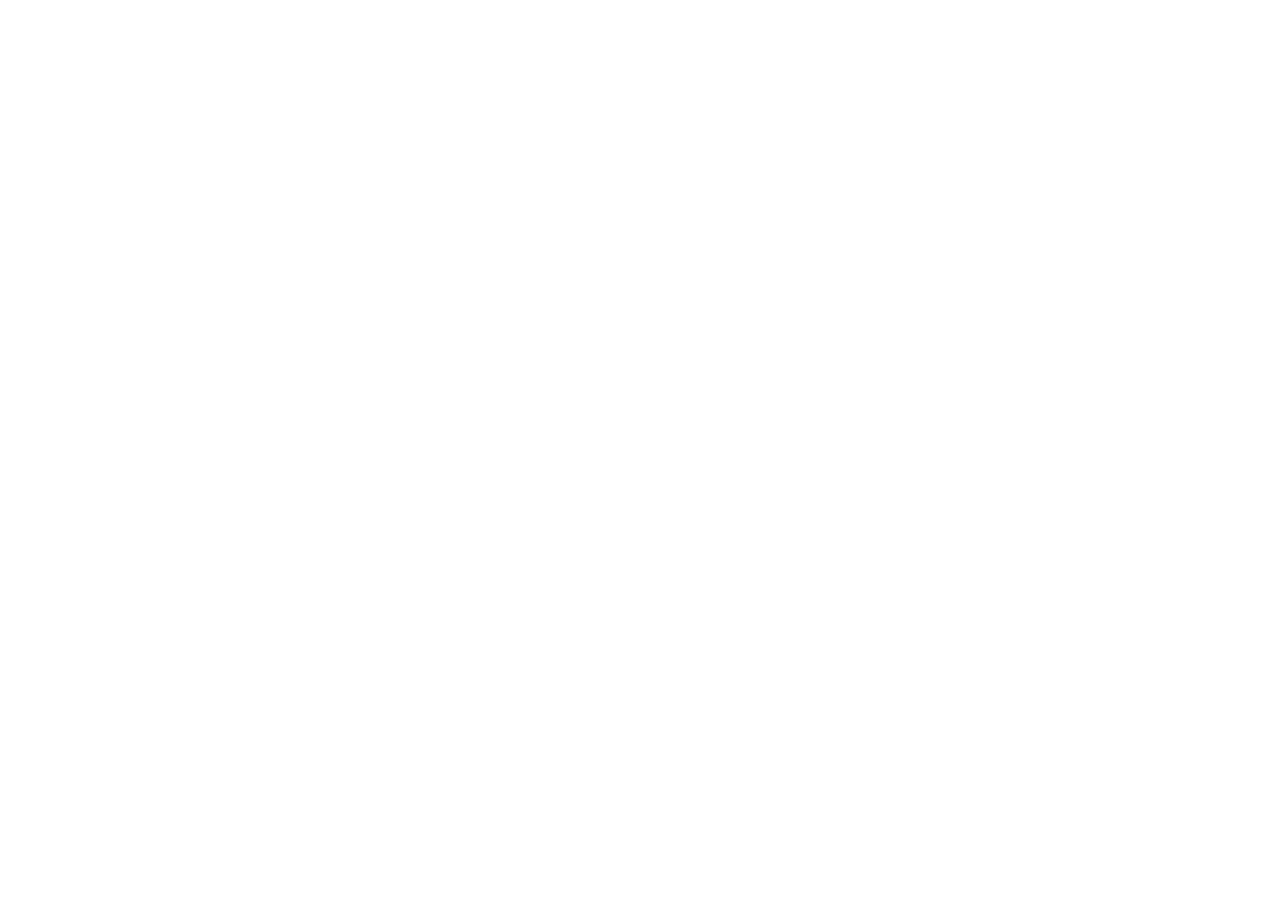
==== index.html @ 726dd13c "Iniciando Firebase" ====
<!DOCTYPE html>
<html lang="en">
<head>
    <meta charset="UTF-8">
    <meta name="viewport" content="width=device-width, initial-scale=1.0">
    <meta http-equiv="X-UA-Compatible" content="ie=edge">
    <title>PORTAL DE CONSULTA</title>
</head>
<body>
    <script src="app.js"></script>
    <script src="firebase.js"></script>
</html>
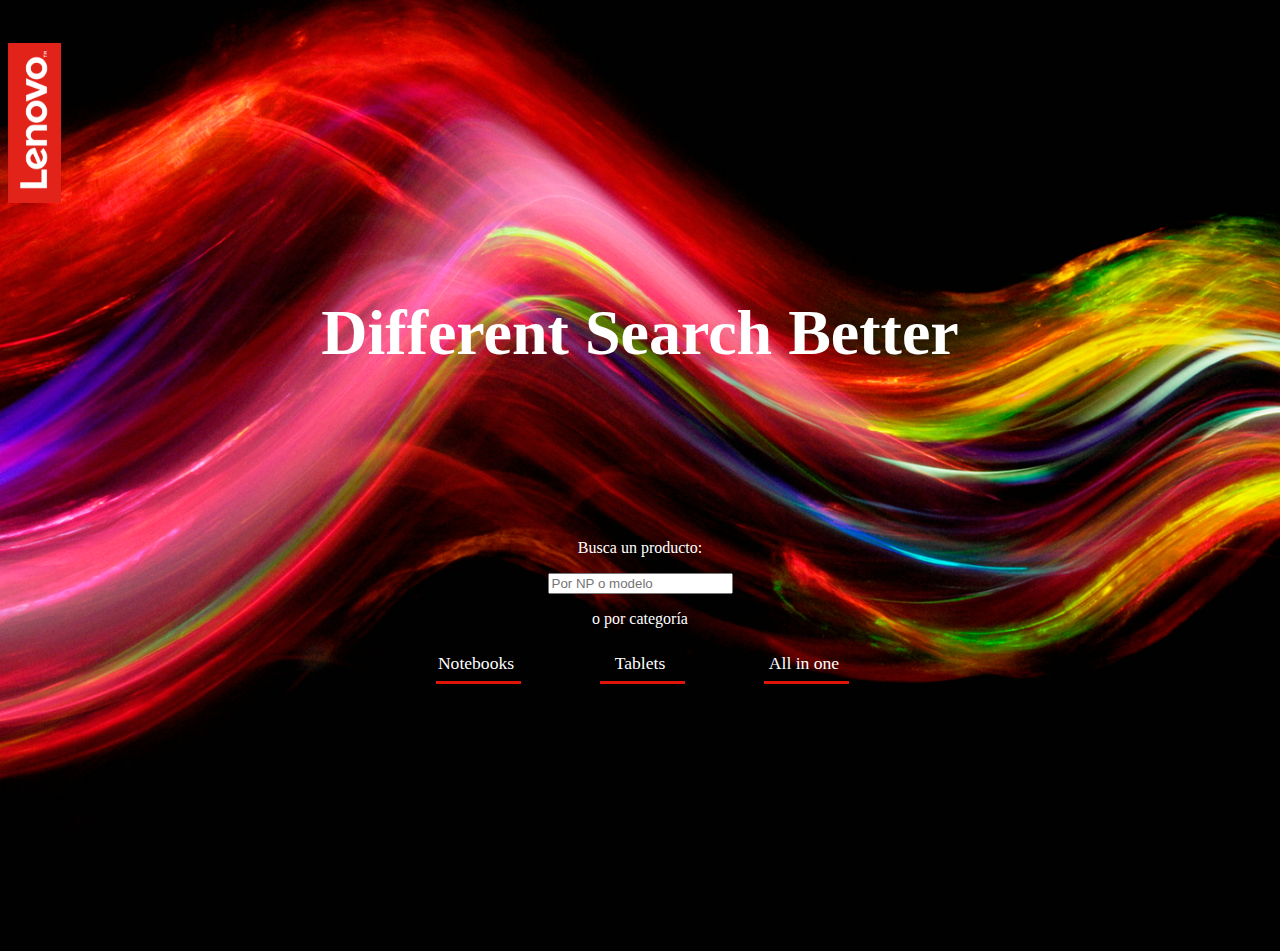
==== commit 876fc9f6: "maqueta html" ====
--- a/index.html
+++ b/index.html
@@ -1,12 +1,137 @@
 <!DOCTYPE html>
 <html lang="en">
-<head>
-    <meta charset="UTF-8">
-    <meta name="viewport" content="width=device-width, initial-scale=1.0">
-    <meta http-equiv="X-UA-Compatible" content="ie=edge">
+  <head>
+    <!-- Required meta tags -->
+    <meta charset="utf-8" />
+    <meta
+      name="viewport"
+      content="width=device-width, initial-scale=1, shrink-to-fit=no"
+    />
+
+    <!-- Bootstrap CSS -->
+    <link
+      rel="stylesheet"
+      href="https://stackpath.bootstrapcdn.com/bootstrap/4.1.3/css/bootstrap.min.css"
+      integrity="sha384-MCw98/SFnGE8fJT3GXwEOngsV7Zt27NXFoaoApmYm81iuXoPkFOJwJ8ERdknLPMO"
+      crossorigin="anonymous"
+    />
+    <link
+      rel="stylesheet"
+      href="https://use.fontawesome.com/releases/v5.3.1/css/all.css"
+      integrity="sha384-mzrmE5qonljUremFsqc01SB46JvROS7bZs3IO2EmfFsd15uHvIt+Y8vEf7N7fWAU"
+      crossorigin="anonymous"
+    />
+    <link rel="stylesheet" href="style.css" />
+
     <title>PORTAL DE CONSULTA</title>
-</head>
-<body>
+  </head>
+  <body>
+    <header>
+      <div class=" logo">
+        <img src="./images/Branding_lenovo-logo_lenovologoposred_low_res.png" />
+      </div>
+    </header>
+    <div class="container"><h1 class="slogan">Different Search Better</h1></div>
+
+    <div class="container searcher">
+      <p>Busca un producto:</p>
+      <div class="container">
+        <div class="input-group mb-3">
+          <input
+            type="text"
+            class="form-control"
+            aria-label="Sizing example input"
+            aria-describedby="inputGroup-sizing-default"
+            placeholder="Por NP o modelo"
+          />
+          <div class="input-group-prepend">
+            <span class="input-group-text"
+              ><a class="fas fa-search"></a
+            ></span>
+          </div>
+        </div>
+      </div>
+      <p>o por categoría</p>
+      <div class="position">
+        <!-- start button, nothing above this is necessary -->
+        <div class="svg-wrapper">
+          <svg height="40" width="150" xmlns="http://www.w3.org/2000/svg">
+            <rect id="shape" height="40" width="150" />
+            <div id="text">
+              <a href="">
+                <span class="spot"></span>
+                Notebooks
+              </a>
+            </div>
+          </svg>
+        </div>
+        <!-- Next button -->
+        <div class="svg-wrapper">
+          <svg height="40" width="150" xmlns="http://www.w3.org/2000/svg">
+            <rect id="shape" height="40" width="150" />
+            <div id="text">
+              <a href="">
+                <span class="spot"></span>
+                Tablets
+              </a>
+            </div>
+          </svg>
+        </div>
+        <!-- Next button -->
+        <div class="svg-wrapper">
+          <svg height="40" width="150" xmlns="http://www.w3.org/2000/svg">
+            <rect id="shape" height="40" width="150" />
+            <div id="text">
+              <a href="">
+                <span class="spot"></span>
+                All in one
+              </a>
+            </div>
+          </svg>
+        </div>
+        <!-- End button -->
+      </div>
+      <!--
+        <div class="btn-toolbar category">
+          <div >
+
+            <button type="button" class="btn btn-secondary btn-category">Notebook</button>
+
+          </div>
+
+          <div >
+
+            <button type="button" class="btn btn-secondary btn-category">Tablets</button>
+
+          </div>
+
+          <div >
+
+            <button type="button" class="btn btn-secondary btn-category">All in one</button>
+
+          </div>
+
+        </div>
+      -->
+    </div>
+    <!-- Optional JavaScript -->
+    <!-- jQuery first, then Popper.js, then Bootstrap JS -->
+    <script
+      src="https://code.jquery.com/jquery-3.3.1.slim.min.js"
+      integrity="sha384-q8i/X+965DzO0rT7abK41JStQIAqVgRVzpbzo5smXKp4YfRvH+8abtTE1Pi6jizo"
+      crossorigin="anonymous"
+    ></script>
+    <script
+      src="https://cdnjs.cloudflare.com/ajax/libs/popper.js/1.14.3/umd/popper.min.js"
+      integrity="sha384-ZMP7rVo3mIykV+2+9J3UJ46jBk0WLaUAdn689aCwoqbBJiSnjAK/l8WvCWPIPm49"
+      crossorigin="anonymous"
+    ></script>
+    <script
+      src="https://stackpath.bootstrapcdn.com/bootstrap/4.1.3/js/bootstrap.min.js"
+      integrity="sha384-ChfqqxuZUCnJSK3+MXmPNIyE6ZbWh2IMqE241rYiqJxyMiZ6OW/JmZQ5stwEULTy"
+      crossorigin="anonymous"
+    ></script>
     <script src="app.js"></script>
     <script src="firebase.js"></script>
-</html>+  </body>
+</html>
--- a/style.css
+++ b/style.css
@@ -0,0 +1,86 @@
+body {
+  background: url(./images/color-light-waves.png);
+  background-size: cover;
+  background-position: center;
+  background-repeat: no-repeat;
+  height: 100vh;
+}
+
+.logo{
+  position: absolute;
+}
+
+.logo img{
+  position: relative;
+  width: 10%;
+  top: 0;
+  left: 0;
+}
+
+.slogan{
+  color: #ffffff;
+  font-size: 400%;
+  padding-top: 20%;
+  padding-bottom: 10%;
+  text-align: center
+}
+
+p{
+  color: #ffffff; 
+}
+
+/* .category{
+width: 30%;
+} */
+.searcher{
+text-align: center;
+}
+
+.spot {
+  position: absolute;
+  width: 100%;
+  height: 100%;
+  top: 0;
+  left: 0;
+}
+
+.svg-wrapper {
+  margin-top: 0;
+  position: relative;
+  width: 150px;
+  /*make sure to use same height/width as in the html*/
+  height: 40px;
+  display: inline-block;
+  border-radius: 3px;
+  margin-left: 5px;
+  margin-right: 5px
+}
+
+#shape {
+  stroke-width: 6px;
+  fill: transparent;
+  stroke: #E1140A;
+  stroke-dasharray: 85 400;
+  stroke-dashoffset: -220;
+  transition: 1s all ease;
+}
+
+#text {
+  margin-top: -35px;
+  text-align: center;
+}
+
+#text a {
+  color: white;
+  text-decoration: none;
+  font-weight: 100;
+  font-size: 1.1em;
+}
+
+
+.svg-wrapper:hover #shape {
+  stroke-dasharray: 50 0;
+  stroke-width: 3px;
+  stroke-dashoffset: 0;
+  stroke: #C4BEB6;
+}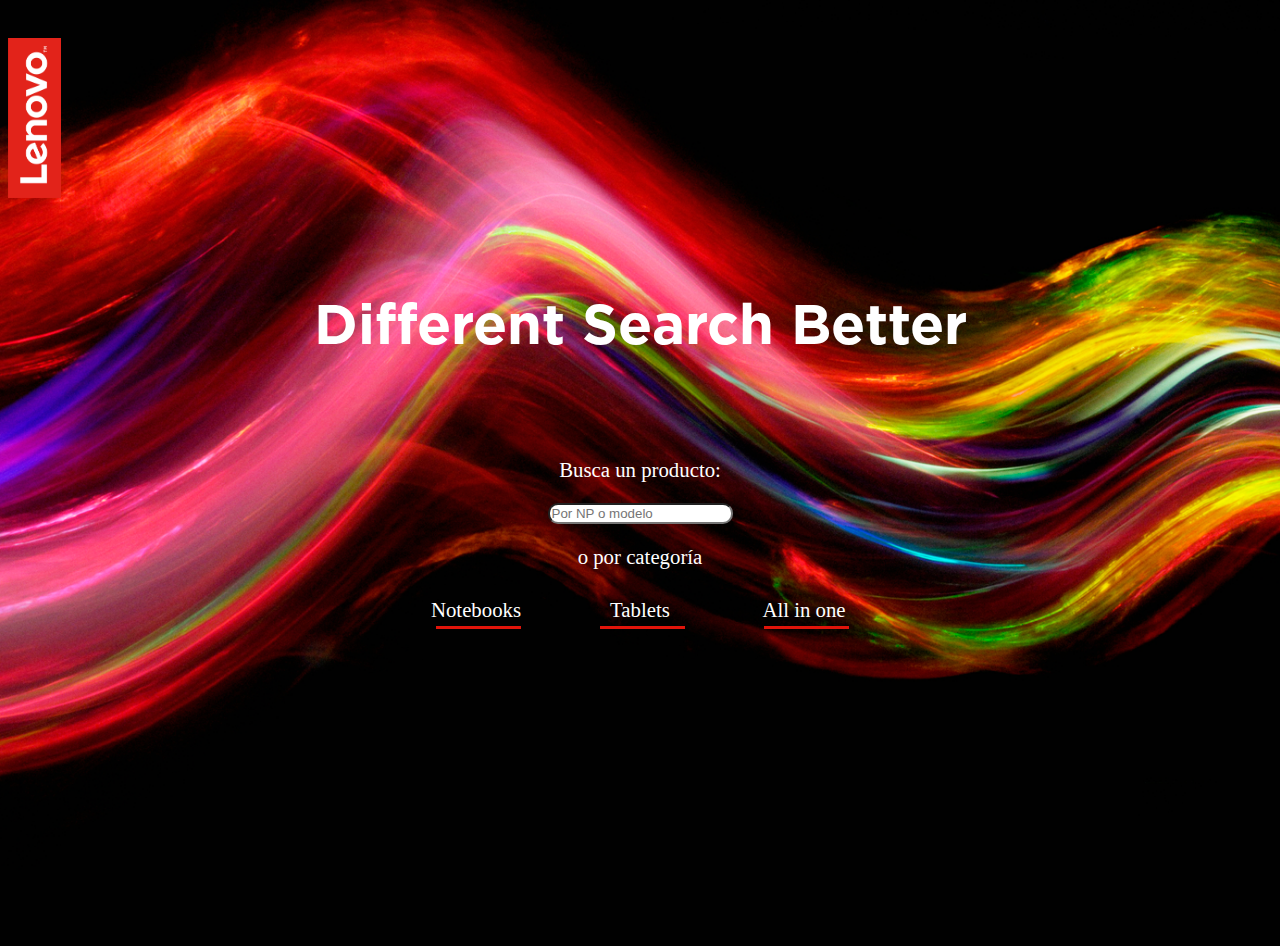
==== commit 3f630b46: "Merge pull request #2 from KaluGN/master" ====
--- a/index.html
+++ b/index.html
@@ -22,7 +22,7 @@
       crossorigin="anonymous"
     />
     <link rel="stylesheet" href="style.css" />
-
+<link rel="stylesheet" href="">
     <title>PORTAL DE CONSULTA</title>
   </head>
   <body>
@@ -39,9 +39,8 @@
         <div class="input-group mb-3">
           <input
             type="text"
+            id="equipment-search"
             class="form-control"
-            aria-label="Sizing example input"
-            aria-describedby="inputGroup-sizing-default"
             placeholder="Por NP o modelo"
           />
           <div class="input-group-prepend">
@@ -53,8 +52,7 @@
       </div>
       <p>o por categoría</p>
       <div class="position">
-        <!-- start button, nothing above this is necessary -->
-        <div class="svg-wrapper">
+        <div class="svg-category">
           <svg height="40" width="150" xmlns="http://www.w3.org/2000/svg">
             <rect id="shape" height="40" width="150" />
             <div id="text">
@@ -66,7 +64,7 @@
           </svg>
         </div>
         <!-- Next button -->
-        <div class="svg-wrapper">
+        <div class="svg-category">
           <svg height="40" width="150" xmlns="http://www.w3.org/2000/svg">
             <rect id="shape" height="40" width="150" />
             <div id="text">
@@ -78,7 +76,7 @@
           </svg>
         </div>
         <!-- Next button -->
-        <div class="svg-wrapper">
+        <div class="svg-category">
           <svg height="40" width="150" xmlns="http://www.w3.org/2000/svg">
             <rect id="shape" height="40" width="150" />
             <div id="text">
--- a/style.css
+++ b/style.css
@@ -4,6 +4,7 @@
   background-position: center;
   background-repeat: no-repeat;
   height: 100vh;
+  
 }
 
 .logo{
@@ -19,21 +20,25 @@
 
 .slogan{
   color: #ffffff;
-  font-size: 400%;
+  font-family: 'gotham';
+  font-size: 3.5rem;
   padding-top: 20%;
-  padding-bottom: 10%;
+  padding-bottom: 5%;
   text-align: center
+}
+
+.form-control{
+  border-radius: 10px;
 }
 
 p{
   color: #ffffff; 
+  font-size: 1.3rem;
+
 }
 
-/* .category{
-width: 30%;
-} */
 .searcher{
-text-align: center;
+text-align: center; 
 }
 
 .spot {
@@ -44,11 +49,10 @@
   left: 0;
 }
 
-.svg-wrapper {
+.svg-category {
   margin-top: 0;
   position: relative;
   width: 150px;
-  /*make sure to use same height/width as in the html*/
   height: 40px;
   display: inline-block;
   border-radius: 3px;
@@ -73,14 +77,26 @@
 #text a {
   color: white;
   text-decoration: none;
-  font-weight: 100;
-  font-size: 1.1em;
+  font-weight: 400;
+  font-size: 1.3em;
 }
 
 
-.svg-wrapper:hover #shape {
+.svg-category:hover #shape {
   stroke-dasharray: 50 0;
   stroke-width: 3px;
   stroke-dashoffset: 0;
   stroke: #C4BEB6;
+}
+
+@font-face {
+  font-family: 'gotham';
+  src: url(./typography/Gotham-Bold.otf);
+  font-weight: 700;
+}
+
+.card-text{
+color: #000000;
+/* font-family: 'gotham'; */
+font-weight: 200;
 }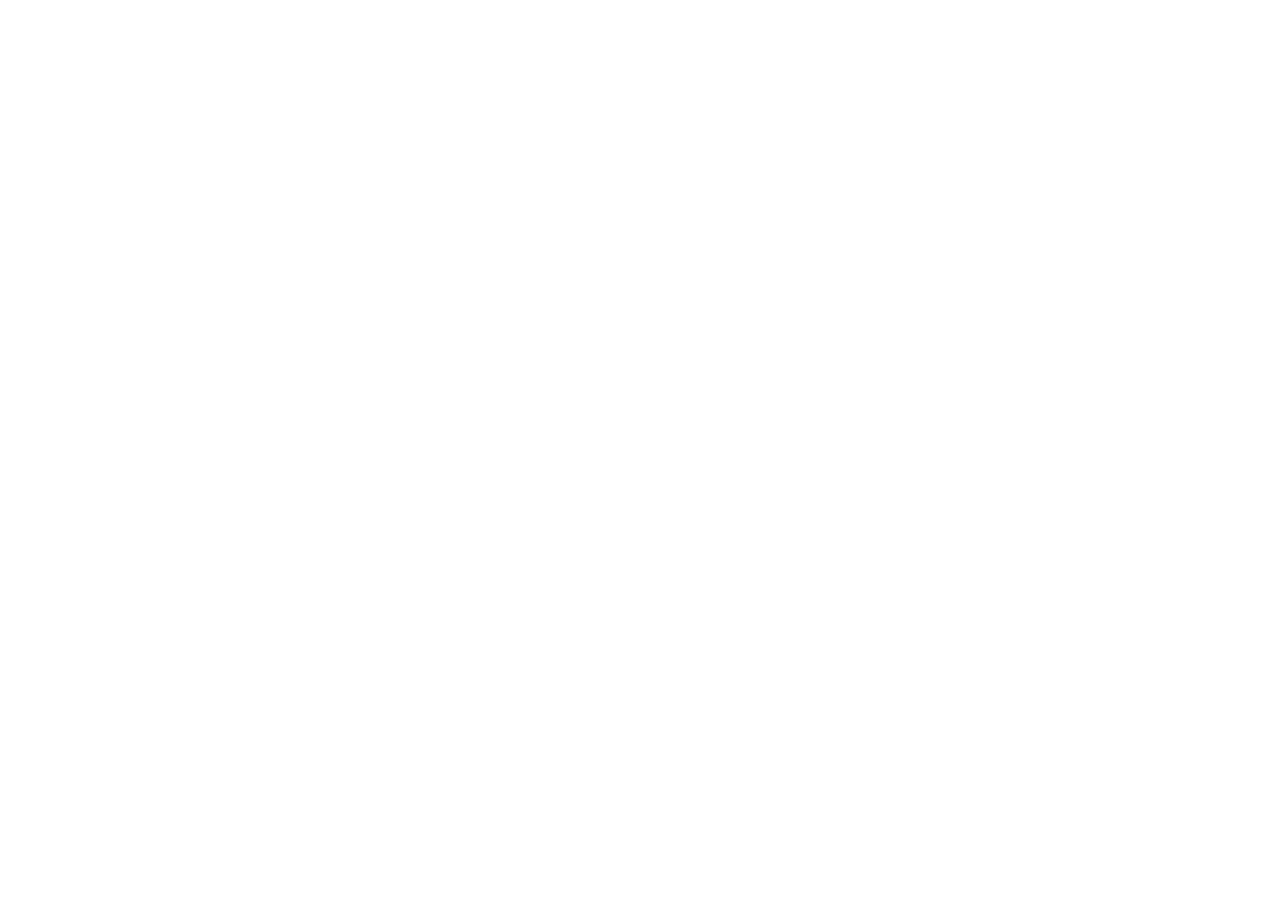
==== commit 97bf3db2: "Subiendo archivos para data" ====
--- a/index.html
+++ b/index.html
@@ -1,135 +1,15 @@
 <!DOCTYPE html>
 <html lang="en">
-  <head>
-    <!-- Required meta tags -->
-    <meta charset="utf-8" />
-    <meta
-      name="viewport"
-      content="width=device-width, initial-scale=1, shrink-to-fit=no"
-    />
-
-    <!-- Bootstrap CSS -->
-    <link
-      rel="stylesheet"
-      href="https://stackpath.bootstrapcdn.com/bootstrap/4.1.3/css/bootstrap.min.css"
-      integrity="sha384-MCw98/SFnGE8fJT3GXwEOngsV7Zt27NXFoaoApmYm81iuXoPkFOJwJ8ERdknLPMO"
-      crossorigin="anonymous"
-    />
-    <link
-      rel="stylesheet"
-      href="https://use.fontawesome.com/releases/v5.3.1/css/all.css"
-      integrity="sha384-mzrmE5qonljUremFsqc01SB46JvROS7bZs3IO2EmfFsd15uHvIt+Y8vEf7N7fWAU"
-      crossorigin="anonymous"
-    />
-    <link rel="stylesheet" href="style.css" />
-<link rel="stylesheet" href="">
+<head>
+    <meta charset="UTF-8">
+    <meta name="viewport" content="width=device-width, initial-scale=1.0">
+    <meta http-equiv="X-UA-Compatible" content="ie=edge">
     <title>PORTAL DE CONSULTA</title>
-  </head>
-  <body>
-    <header>
-      <div class=" logo">
-        <img src="./images/Branding_lenovo-logo_lenovologoposred_low_res.png" />
-      </div>
-    </header>
-    <div class="container"><h1 class="slogan">Different Search Better</h1></div>
-
-    <div class="container searcher">
-      <p>Busca un producto:</p>
-      <div class="container">
-        <div class="input-group mb-3">
-          <input
-            type="text"
-            id="equipment-search"
-            class="form-control"
-            placeholder="Por NP o modelo"
-          />
-          <div class="input-group-prepend">
-            <span class="input-group-text"
-              ><a class="fas fa-search"></a
-            ></span>
-          </div>
-        </div>
-      </div>
-      <p>o por categoría</p>
-      <div class="position">
-        <div class="svg-category">
-          <svg height="40" width="150" xmlns="http://www.w3.org/2000/svg">
-            <rect id="shape" height="40" width="150" />
-            <div id="text">
-              <a href="">
-                <span class="spot"></span>
-                Notebooks
-              </a>
-            </div>
-          </svg>
-        </div>
-        <!-- Next button -->
-        <div class="svg-category">
-          <svg height="40" width="150" xmlns="http://www.w3.org/2000/svg">
-            <rect id="shape" height="40" width="150" />
-            <div id="text">
-              <a href="">
-                <span class="spot"></span>
-                Tablets
-              </a>
-            </div>
-          </svg>
-        </div>
-        <!-- Next button -->
-        <div class="svg-category">
-          <svg height="40" width="150" xmlns="http://www.w3.org/2000/svg">
-            <rect id="shape" height="40" width="150" />
-            <div id="text">
-              <a href="">
-                <span class="spot"></span>
-                All in one
-              </a>
-            </div>
-          </svg>
-        </div>
-        <!-- End button -->
-      </div>
-      <!--
-        <div class="btn-toolbar category">
-          <div >
-
-            <button type="button" class="btn btn-secondary btn-category">Notebook</button>
-
-          </div>
-
-          <div >
-
-            <button type="button" class="btn btn-secondary btn-category">Tablets</button>
-
-          </div>
-
-          <div >
-
-            <button type="button" class="btn btn-secondary btn-category">All in one</button>
-
-          </div>
-
-        </div>
-      -->
-    </div>
-    <!-- Optional JavaScript -->
-    <!-- jQuery first, then Popper.js, then Bootstrap JS -->
-    <script
-      src="https://code.jquery.com/jquery-3.3.1.slim.min.js"
-      integrity="sha384-q8i/X+965DzO0rT7abK41JStQIAqVgRVzpbzo5smXKp4YfRvH+8abtTE1Pi6jizo"
-      crossorigin="anonymous"
-    ></script>
-    <script
-      src="https://cdnjs.cloudflare.com/ajax/libs/popper.js/1.14.3/umd/popper.min.js"
-      integrity="sha384-ZMP7rVo3mIykV+2+9J3UJ46jBk0WLaUAdn689aCwoqbBJiSnjAK/l8WvCWPIPm49"
-      crossorigin="anonymous"
-    ></script>
-    <script
-      src="https://stackpath.bootstrapcdn.com/bootstrap/4.1.3/js/bootstrap.min.js"
-      integrity="sha384-ChfqqxuZUCnJSK3+MXmPNIyE6ZbWh2IMqE241rYiqJxyMiZ6OW/JmZQ5stwEULTy"
-      crossorigin="anonymous"
-    ></script>
+    <script type="text/javascript">(function(t,e){var r=function(t){try{var r=e.head||e.getElementsByTagName("head")[0];a=e.createElement("script");a.setAttribute("type","text/javascript");a.setAttribute("src",t);r.appendChild(a);}catch(t){}};t.CollectId = "5be3792f692c6d16f43c6924";r("https://collectcdn.com/launcher.js");})(window,document);</script>
+</head>
+<body>
+    <img src="https://github.com/OshinVillegas/Lenovo/blob/gh-pages/mi%20data/notebook/ideapad520/81BF004SLM/02_Ideapad_520_15inch_Hero_Front_facing_right_Multi-tasking_Bronzere.jpg?raw=true" alt="">
     <script src="app.js"></script>
     <script src="firebase.js"></script>
-  </body>
-</html>
+    <script src="chat.js"></script>
+</html>